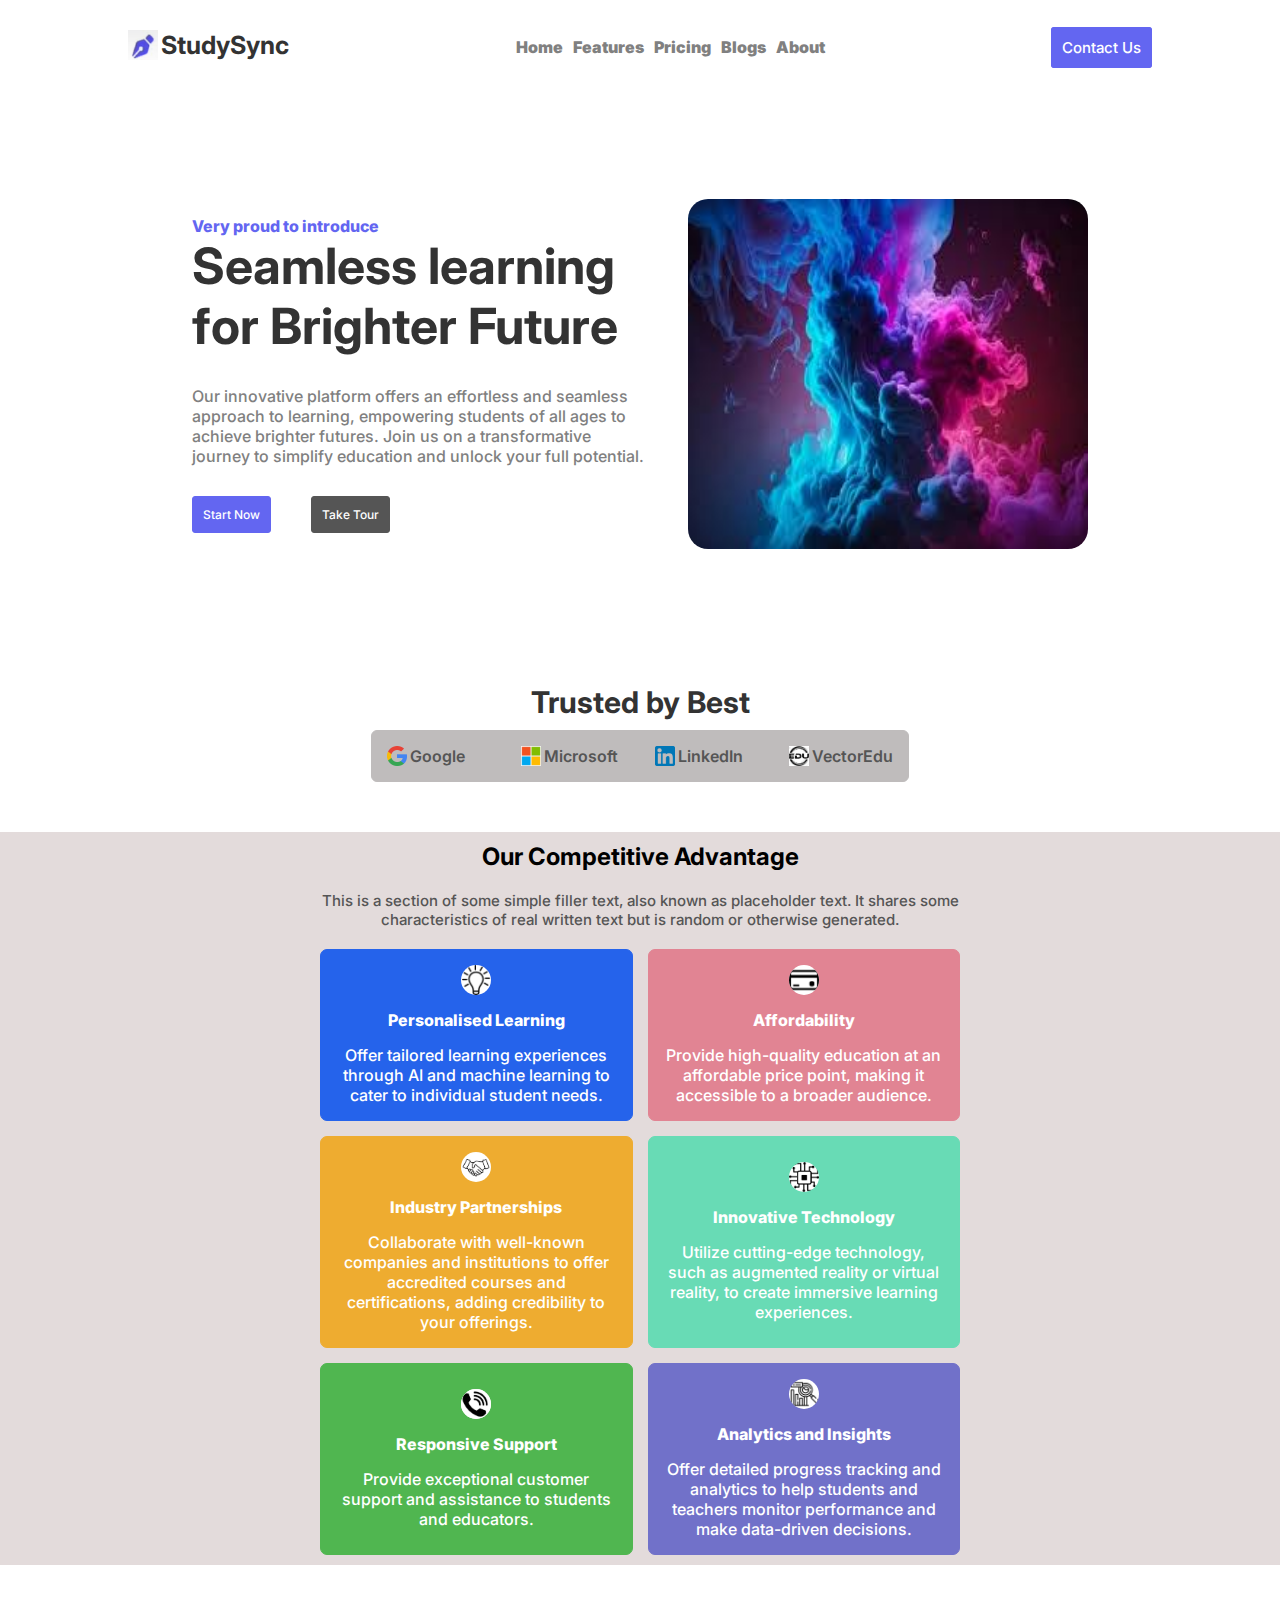
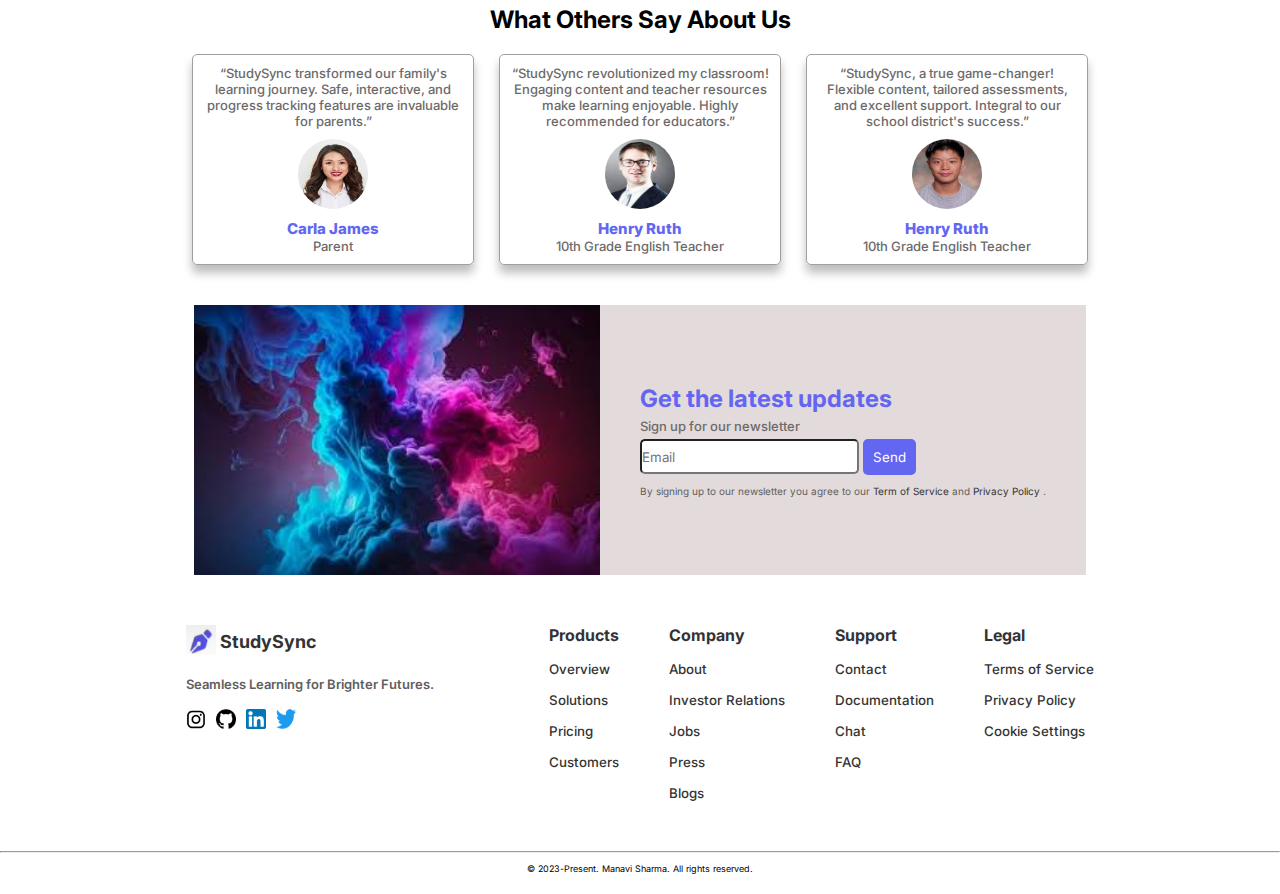
==== index.html @ 18773bde "Rename studysync.html to index.html" ====
<!DOCTYPE html>
<html lang="en">
<head>
    <meta charset="UTF-8">
    <meta name="viewport" content="width=device-width, initial-scale=1.0">
    <title>StudySync</title>
    <link rel="stylesheet" href="studysync.css">
    <link rel="shortcut icon" href="logo.png" type="image/x-icon">
</head>
<body>
    <header>
        <div class="headerbox">
            <div class="logobox">
                <a href="#logo"><img id="logoicon" src="logo.png" alt=""></a> 
                <a href="#studysync"> <p id="logotext">StudySync</p></a>
            </div>
            <nav id="nav">
                <a href="">Home</a>
                <a href="">Features</a>
                <a href="">Pricing</a>
                <a href="">Blogs</a>
                <a href="">About</a>
            </nav>
            <div id="button1">
                <a href="">Contact Us</a>
            </div>
        </div>
    </header>

    <div class="content">
        <div class="mainbox">
            <div class="leftbox">
<p id="p1">Very proud to introduce</p>
<p id="p2">Seamless learning for Brighter Future</p>
<p id="p3"> Our innovative platform offers an effortless and seamless approach to learning, empowering students of all ages to achieve brighter futures. Join us on a transformative journey to simplify education and unlock your full potential.</p>
 <div id="button2">
<a id="startbutton" href="">Start Now</a>  
 <a id="taketourbutton" href="">Take Tour</a> 
</div>        
</div>
            <div class="rightbox">
<img src="colorsplash.jpeg" alt="">
            </div>
        </div>
    </div>

    <div class="box">
        <p class="part1">Trusted by Best</p>
<div class="part2">
    <div class="logobox">
        <img src="google.webp" alt="">
        <span>Google</span>
    </div>
    <div class="logobox">
        <img src="Microsoft.png" alt="">
        <span>Microsoft</span>
    </div>
    <div class="logobox">
        <img src="linkedin.png" alt="">
        <span>LinkedIn</span>
    </div>
    <div class="logobox">
        <img src="VectorEdu.jpg" alt="">
        <span>VectorEdu</span>
    </div>

</div>
    </div>

<div class="greybox">
<div class="cardhead">
    <div class="head1">
        <span>Our Competitive Advantage</span>
    </div>
    <div class="head2">
        <p>This is a section of some simple filler text, also known as placeholder text. It shares some characteristics of real written text but is random or otherwise generated.</p>
    </div>
</div>


    <div class="cardsbox">
        <div class="card1">
            <img id="img" src="icon1.png" alt="">
            <div class="text">
<div class="heading">
    <span>Personalised Learning</span>
</div>
<div class="info">
<p> Offer tailored learning experiences through AI and machine learning to cater to individual student needs.</p>
</div>
            </div>
        </div>
        <div class="card2">
            <img id="img" src="icon2.png" alt="">
        
        <div class="text">
        <div class="heading">
            <span>Affordability</span>
        </div>
        <div class="info">
            <p>Provide high-quality education at an affordable price point, making it accessible to a broader audience.</p>
        </div>
        </div>
        </div>
        <div class="card3">
            <img id="img" src="icon3.jpg" alt="">
        
        <div class="text">
            <div class="heading">
                <span>Industry Partnerships</span>
            </div>
            <div class="info">
                <p> Collaborate with well-known companies and institutions to offer accredited courses and certifications, adding credibility to your offerings.</p>
            </div>
        </div>
    </div>
        <div class="card4">
            <img src="icon4.png" alt="" id="img">
            <div class="text">
                <div class="heading">
                   <span>Innovative Technology</span> 
                </div>
                <div class="info">
                    <p>Utilize cutting-edge technology, such as augmented reality or virtual reality, to create immersive learning experiences.</p>
                </div>
            </div>
        </div>
        <div class="card5">
            <img src="icon5.jpg" alt="" id="img">
            <div class="text">
                <div class="heading">
                    <span>Responsive Support</span>
                </div>
                <div class="info">
<p> Provide exceptional customer support and assistance to students and educators.</p>
                </div>
            </div>
        </div>
        <div class="card6">
            <img src="icon6.png" alt="" id="img">
            <div class="text">
                <div class="heading">
                    <span>Analytics and Insights</span>
                </div>
                <div class="info">
                    Offer detailed progress tracking and analytics to help students and teachers monitor performance and make data-driven decisions.
                </div>
            </div>
        </div>
        
    </div>
</div>

<div class="lastbox">
    <div class="testimonial">
        <div class="upperbox">
<span>What Others Say About Us</span>
        </div>
        <div class="lowerbox">
<div class="person1">
    <div class="review">
       <p> “StudySync transformed our family's learning journey. Safe, interactive, and progress tracking features are invaluable for parents.”</p> 
    </div>
    <img class="person" src="p1.jpeg" alt="">
    <div class="personinfo">
        <p class="name">Carla James</p>
        <p class="designation">Parent</p>
    </div>
</div>
<div class="person2">
    <div class="review">
        <p>“StudySync revolutionized my classroom! Engaging content and teacher resources make learning enjoyable. Highly recommended for educators.”</p> 
     </div>
     <img class="person" src="p2.jpeg" alt="">
     <div class="personinfo">
         <p class="name">Henry Ruth</p>
         <p class="designation">10th Grade English Teacher</p>
     </div>
</div>
<div class="person3">
    <div class="review">
        <p>“StudySync, a true game-changer! Flexible content, tailored assessments, and excellent support. Integral to our school district's success.”</p> 
     </div>
     <img class="person" src="p3.jpeg" alt="">
     <div class="personinfo">
         <p class="name">Henry Ruth</p>
         <p class="designation">10th Grade English Teacher</p>
     </div>
</div>
        </div>
    </div>

<div class="newsletter">
        <img class="imgbox" src="colorsplash.jpeg" alt="">

<div class="textbox">
    <div class="update"><p>Get the latest updates</p></div>
    <div class="sign"><p>Sign up for our newsletter</p></div>
    <div class="input">
<input type="email" class="mail" placeholder="Email"/>
<button class="send">Send</button></div>
<div class="agreement">
    By signing up to our newsletter you agree to our
    <a href="#" class="newslink">
        Term of Service
     </a> 
    and 
    <a href="#" class="newslink">
        Privacy Policy
    </a>.
</div>
    </div>
</div>
</div>

</div>

<div class="finalbox">

    <div class="companyinfo">
        <div class="logobox2">
            <a href="#logo"><img id="logoicon2" src="logo.png" alt=""></a> 
            <a href="#studysync"> <p id="logotext2">StudySync</p></a>
        </div>
        <p id="line">Seamless Learning for Brighter Futures.</p>
<div class="logoicons">
    <a href="#"> <img class="icons" src="insta.png" alt=""></a>
    <a href="#"><img class="icons" src="GITHUB.png" alt=""></a>
    <a href="#"><img class="icons" src="linkedin.png" alt=""></a>
    <a href="#"><img class="icons" src="twitter.png" alt=""></a>
</div>

    </div>


   <div class="right">
<div class="slip">
        <div class="title">Products</div>
        <div class="list">
            <a href="#">  <p>Overview</p></a>
                <a href="#"> <p>Solutions</p></a>
                    <a href="#">    <p>Pricing</p></a>
                        <a href="#">    <p>Customers</p></a>
        </div>
    </div>

    <div class="slip">
        <div class="title">Company</div>
        <div class="list">
            <a href="#">     <p>About</p> </a>
                <a href="#">     <p>Investor Relations</p></a>
                    <a href="#">     <p>Jobs</p></a>
                        <a href="#">     <p>Press</p></a>
                            <a href="#">     <p>Blogs</p></a>
        </div>
    </div>

    <div class="slip">
        <div class="title">Support</div>
        <div class="list">
            <a href="#">     <p>Contact</p></a>
                <a href="#">    <p>Documentation</p></a>
                    <a href="#">    <p>Chat</p></a>
                        <a href="#">     <p>FAQ</p></a>
        </div>
    </div>

    <div class="slip">
        <div class="title">Legal</div>
        <div class="list">
            <a href="#">    <p>Terms of Service</p></a>
                <a href="#">   <p>Privacy Policy</p></a>
                    <a href="#">   <p>Cookie Settings</p></a>
        </div>
    </div>
</div>

</div>



<hr>
<footer>
    <span>&#169 2023-Present. Manavi Sharma. All rights reserved.</span>
</footer>

</body>
</html>
---- studysync.css ----
@import url('https://fonts.googleapis.com/css2?family=Inter:wght@100;200;400;500;600;700&display=swap');
:root {
    --primary-color: #6366F1;
    --accent-color: #3f83f8;
    --text-color: #333333;
    --link-color: #2563eb;
    --background-color: #ffffff;
    --light-gray: #f0f0f0;
    --gray: #808080;
    --dark-gray: #555;
}
* {
    margin: 0;
    padding: 0;
    font-family: 'Inter', sans-serif;
    text-decoration: none;
}
body{
    height:100vh;
    width:100vw;
    background-color: var(--background-color);
    }
    header{
        display:flex;
        justify-content: center;
        margin-top:30px;
    }
.headerbox{
    width:80%;
    display:flex;
justify-content: space-between;
align-items: center;

} 
@media (max-width:825px) {
    .mainbox{
        display: flex;
        flex-direction: column;
        align-items: center;
    }
    .header{
        display: flex;
        justify-content: center;
    }
    #nav{
        display: none;
    }
    #button1{
display:none;
    }
    #button2{
        display: flex;
        justify-content: center;
        margin-bottom: 30px;
    }
    .rightbox{
        margin-right:50px;
    }
.part1{
    margin-top:300px;
}
.part2{
   grid-template-columns: repeat(2,1fr);
}
.head1{
    text-align: center;
}
.cardsbox{
    padding-right:70px;
}
.newsletter{
    display:flex;
    flex-direction:column;
    align-items: center;
}
.imgbox{width:320px;}}

@media (max-width:825px){
    .mail{height:20px;}
    .input{
        display:flex;
    }
    .textbox{
padding-bottom: 5px;
    }
    .finalbox{
        display: flex;
        flex-direction: column;
        gap:30px;
    }
    .companyinfo{
        display:flex;
        flex-direction: column;
        align-items:center;
    }
    .right{
        display:flex;
        flex-direction:column;
        align-items:center;
    }
    .list{
        text-align: center;
    }
    .title{
        text-align: center;
    }
}

.logobox{
    display:flex;
}
#logoicon{
    height:30px;
    width:30px;
}
#logotext{
    color: #333333;
    font-weight: bold;
    font-size: 25px;
}
nav{
    display: flex;
    gap:10px;
    font-weight:900;
}
nav a{
    color:var(--gray);
}
#button1 a{
    border:1px solid #6366F1;
background-color:#6366F1 ;
border-radius: 3px;
color:white;
font-weight:500 ;
font-size: 15px;
padding:10px;
}
.content{
    margin-top: 60px;
    display: flex;
    justify-content: center;
    align-items: center;
}
.mainbox{
    display:flex;
    width:70%;
    height:500px;
    align-items: center;

}

.leftbox{
    display:flex;
    flex-direction: column;
    justify-content: center;

    
}
.rightbox{
    display: flex;
    align-items: center;
    padding-left: 40px;
    justify-content: center;
}
#p1{
    color: #6366F1;
    font-weight: 800;
    font-size: medium;
    
   
}
.rightbox img{
    width:400px;
    height:350px;
    border-radius: 20px;
   
}
#p2{
    color: #333333;
   font-size: 50px;
   font-weight: bolder;
   padding-bottom: 30px;
}
#p3{
    color: #808080;
    font-weight: 500;
    padding-bottom: 30px;
}
#button2{
    display:flex;
    gap:40px;   
}
#startbutton{
    border:1px solid #6366F1;
    background-color:#6366F1 ;
    border-radius: 3px;
    color:white;
    font-weight:500 ;
    font-size: 12px;
    padding:10px;

}
#taketourbutton{
    border:1px solid #555 ;
    background-color:#555 ;
    border-radius: 3px;
    color:white;
    font-weight:500 ;
    font-size: 12px;
    padding:10px;  
}
.box{
    margin-top:60px;
 display:flex;
 flex-direction:column;
 align-items: center;   
}
.part1{
color: #333333;
font-weight: bold;
font-size:30px;
}
.part2{
display:grid;
grid-template-columns: repeat(4,1fr);
/*display:flex;
justify-content: space-between;*/
padding:15px;
margin-top: 10px;
gap:30px;
border: 1px solid #bfbcbc;
background-color:#bfbcbc;
border-radius: 6px;
}
.logobox{
    display: flex;
    gap:3px;
}
.part2 img{
    width:20px;
    height:20px;
}
.part2 span{
    color: #555;
    font-weight: 600;
}
.cardhead{
     margin:auto;
     margin-top: 50px;
    width:50%;
    display: flex;
    flex-direction: column;
    justify-content: center;
    align-items: center;
    gap:20px;
    padding-top: 10px;
}
.head1{
    font-weight: bold;
    font-size: x-large;
}
.head2{
    color:#555;
    font-weight: 500;
    text-align: center;
    font-size: 15px;
}



.cardsbox{
    display: grid;
    grid-template-columns: repeat(2,1fr);  
    gap:15px;
    width:50%;
    margin:auto;
    margin-top: 20px;
}
#img{
    height:30px;
    width:30px;
    background-color: #ffffff;
    border-radius: 50%;
}
.card1{
    gap:15px;
    display:flex;
    flex-direction: column;
    justify-content: center;
    align-items: center;
    border: 1px solid #2563eb;
    background-color: #2563eb ;
    border-radius: 7px;
    padding:15px;
}
.card2{
    gap:15px;
    display:flex;
    flex-direction: column;
    justify-content: center;
    align-items: center;
    border: 1px solid rgb(225, 132, 147);
    background-color:rgb(225, 132, 147) ;
    border-radius: 7px;
    padding:15px;
}
.card3{
    gap:15px;
    display:flex;
    flex-direction: column;
    justify-content: center;
    align-items: center;
    border: 1px solid rgb(238, 172, 48) ;
    background-color:rgb(238, 172, 48) ;
    border-radius: 7px;
    padding:15px;
}
.card4{
    gap:15px;
    display:flex;
    flex-direction: column;
    justify-content: center;
    align-items: center;
    border: 1px solid rgb(104, 219, 181) ;
    background-color: rgb(104, 219, 181) ;
    border-radius: 7px;
    padding:15px;
}
.card5{
    gap:15px;
    display:flex;
    flex-direction: column;
    justify-content: center;
    align-items: center;
    border: 1px solid rgb(80, 182, 80);
    background-color: rgb(80, 182, 80) ;
    border-radius: 7px;
    padding:15px;
}
.card6{
    gap:15px;
    display:flex;
    flex-direction: column;
    justify-content: center;
    align-items: center;
    border: 1px solid rgb(113, 113, 201);
    background-color:rgb(113, 113, 201) ;
    border-radius: 7px;
    padding:15px;
}
.text{
    display: flex;
    flex-direction: column;
    align-items: center;
    color:white;
    gap:15px;
}
.heading{
    
font-weight: 800;
}
.info{
    font-weight: 500;
    text-align: center;
}
.greybox{

    padding-bottom:10px ;
    background-color: #e3dbdb;
}
.testimonial{
   width:70%;
    margin:auto;
    margin-top:40px;
    display:flex;
    flex-direction: column;
    align-items: center;
    gap:20px;
}
.upperbox{
font-weight: bold;
font-size: x-large;
}
.lowerbox{
   display:grid;
   grid-template-columns: repeat(3,1fr);
   gap:25px;
}
.person{
    height:70px;
    width:70px;
    border-radius: 50%;

}
.person1{
    gap:10px;
    display: flex;
    flex-direction: column;
    align-items: center;
    justify-content: center;
    border:1px solid rgb(163, 158, 158);
    box-shadow: 0 8px 10px rgba(0, 0, 0, 0.259);
    border-radius: 5px;
    padding:10px;
}
.person2{
    gap:10px;
    display: flex;
    flex-direction: column;
    align-items: center;
    justify-content: center;
    border:1px solid rgb(163, 158, 158);
    box-shadow: 0 8px 10px rgba(0, 0, 0, 0.259);
    border-radius: 5px;
    padding:10px;
}
.person3{
    gap:10px;
    display: flex;
    flex-direction: column;
    align-items: center;
    justify-content: center;
    border:1px solid rgb(163, 158, 158);
    box-shadow: 0 8px 10px rgba(0, 0, 0, 0.259);
    border-radius: 5px;
    padding:10px;
}
.review{
    color:#6d6a6a;
    font-weight: 500;
    font-size: small;
    text-align: center;
}
.personinfo{
    display:flex;
    flex-direction:column;
    align-items: center;
}
.name{
    color:#6366F1;
    font-weight: 800;
    font-size: 15px;
}
.designation{
    color:#6d6a6a;
    font-size: small;
    font-weight: 500;
}
.newsletter{
    display: flex;
    width:71%;
    justify-content: center;
    margin:auto;
    margin-top:40px;
}
.textbox{
    background-color: #e3dbdb ;
    display: flex;
    flex-direction: column;
   padding-right:40px;
   padding-left: 40px;
    justify-content: center;
    gap:5px;
}
.imgbox{
    height:270px;
}
.update{
    color:#6366F1;
    font-size: x-large;
    font-weight: bold;
}
.sign{
    color:#6d6a6a;
    font-size: small;
    font-weight: 500;
}
.agreement{
    color:#615e5e;
    font-size:x-small;
   margin-top:5px;
}
.mail{
    height:31px;
    border-radius: 5px;
}
.send{
    background-color: #6366F1;
    color:#ffffff;
    padding: 10px;
    border-radius: 5px;
    border:none;
}
.finalbox{
    display:flex;
  justify-content: space-between;  
width:71%;
margin:auto;
margin-top:50px;
}
.companyinfo{
    display: flex;
    flex-direction: column;
    gap:17px;
}
.logobox2{
    display:flex;
    gap:4px;

}
#logoicon2{
    height:30px;
    width:30px;
}
#logotext2{
    color: #333333;
    font-weight: bold;
    font-size: large;
    display: flex;
    align-items: flex-end;
    padding-top: 6px;
}
#line{
    font-size: small;
    font-weight: 600;
    color: #615e5e;
}
.logoicons{
    display:flex;
    justify-content: flex-start;
    gap:10px;
}
.icons{
    width:20px;
    height:20px;
    color: #555;
}
.right{
    display: flex;
    justify-content: space-between;
    gap:50px;
}
.slip{
    display: flex;
    flex-direction: column;
    gap:16px;
}
.title{
    color: #333333;
    font-weight: bold;
}
.list{
    display: flex;
    flex-direction: column;
    color: #5a5757;
    gap:15px;
    font-weight: 500;
    font-size: smaller;
}

footer{
   padding-bottom: 20px;
text-align: center;
font-size: xx-small;
margin-top: 10px;
}
hr{
    margin-top: 50px;
}
   a {
    color: #333333;
    text-decoration: none;
}
.rightbox:hover{
    transform: scale(1.04);
}
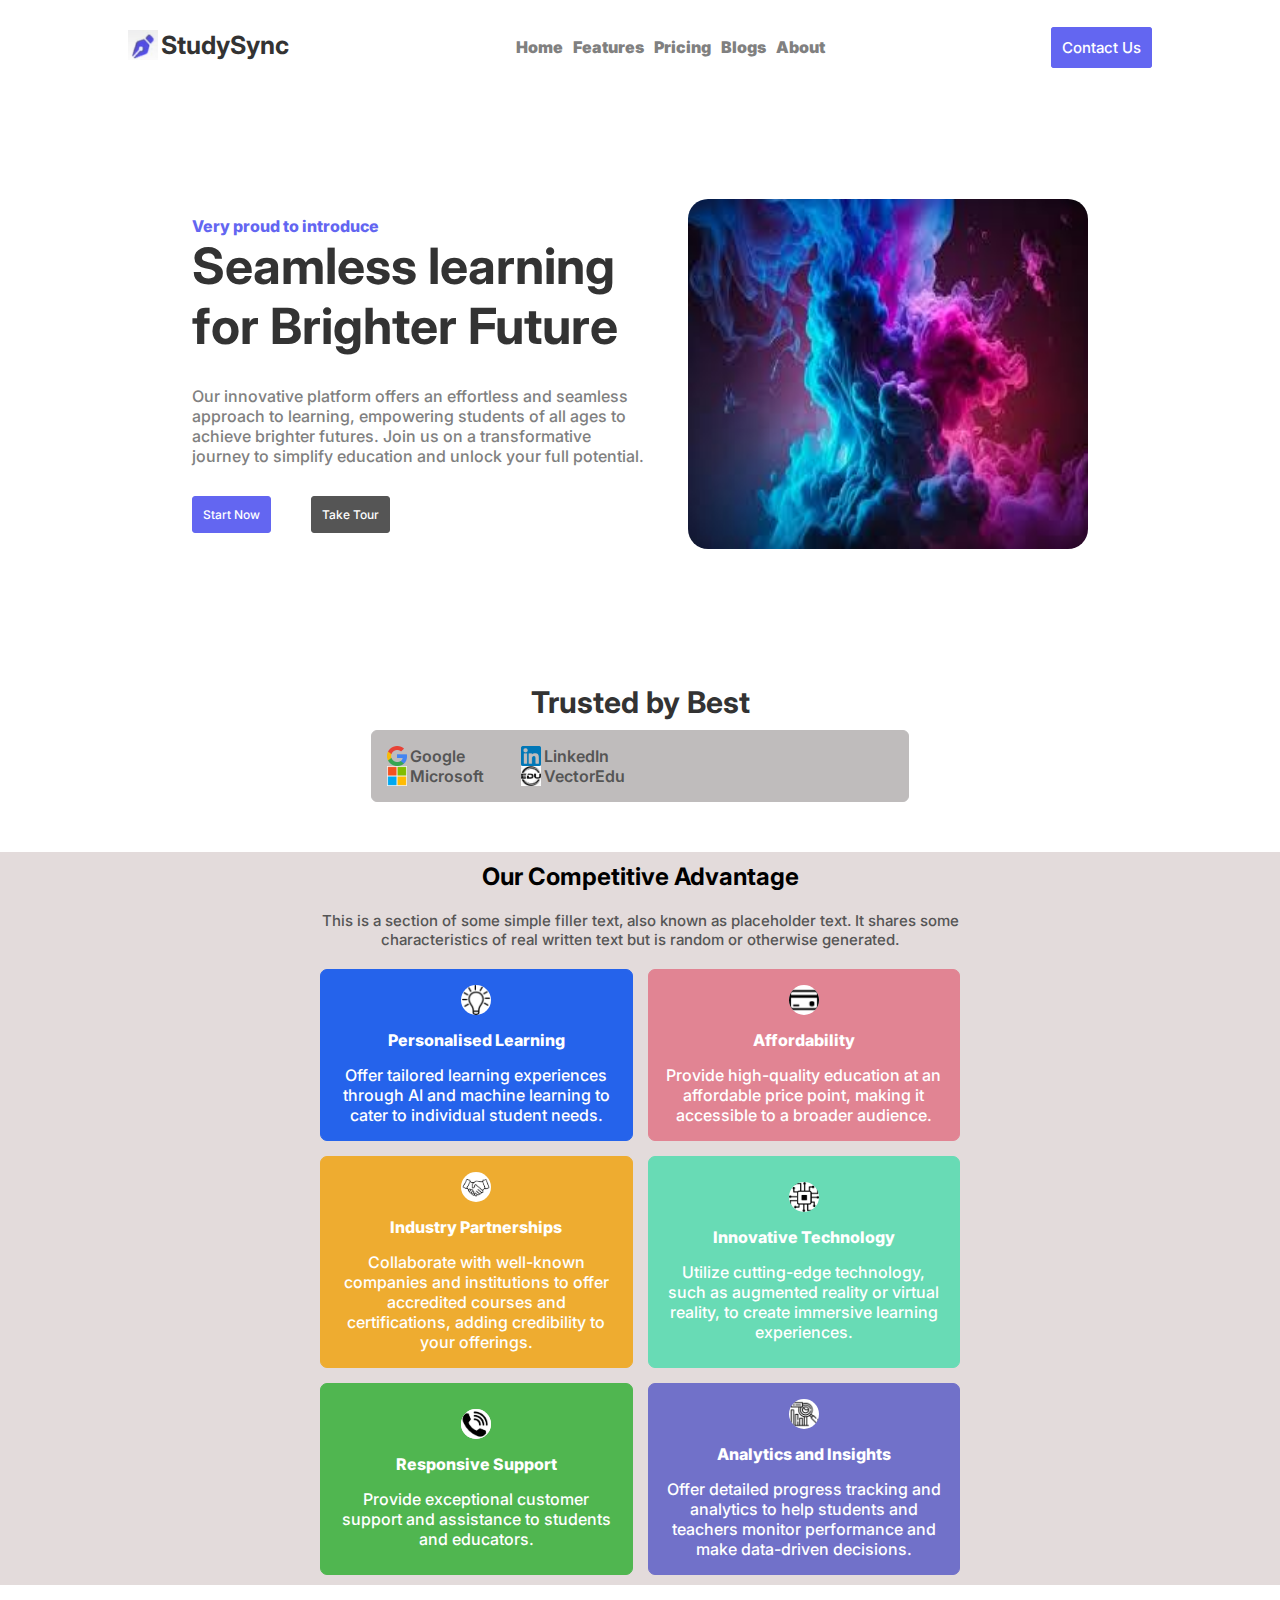
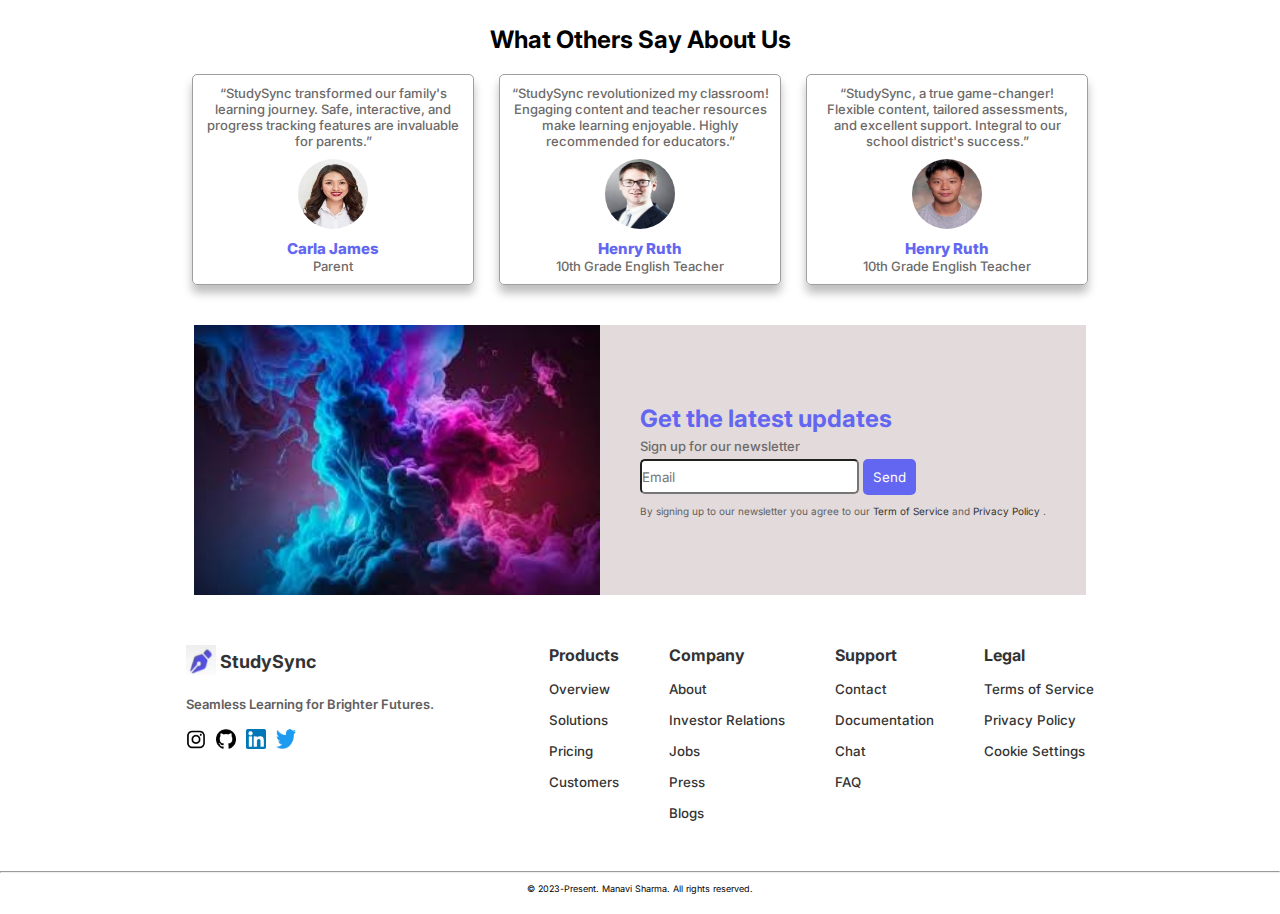
==== commit ed1b048b: "added" ====
--- a/index.html
+++ b/index.html
@@ -39,7 +39,7 @@
 </div>        
 </div>
             <div class="rightbox">
-<img src="colorsplash.jpeg" alt="">
+<img id="colorsplash" src="colorsplash.jpeg" alt="">
             </div>
         </div>
     </div>
@@ -47,6 +47,7 @@
     <div class="box">
         <p class="part1">Trusted by Best</p>
 <div class="part2">
+    <div class="sec1">
     <div class="logobox">
         <img src="google.webp" alt="">
         <span>Google</span>
@@ -55,6 +56,8 @@
         <img src="Microsoft.png" alt="">
         <span>Microsoft</span>
     </div>
+</div>
+<div class="sec2">
     <div class="logobox">
         <img src="linkedin.png" alt="">
         <span>LinkedIn</span>
@@ -63,7 +66,7 @@
         <img src="VectorEdu.jpg" alt="">
         <span>VectorEdu</span>
     </div>
-
+</div>
 </div>
     </div>
 
--- a/studysync.css
+++ b/studysync.css
@@ -16,6 +16,7 @@
     text-decoration: none;
 }
 body{
+    overflow-x: hidden;
     height:100vh;
     width:100vw;
     background-color: var(--background-color);
@@ -32,7 +33,22 @@
 align-items: center;
 
 } 
-@media (max-width:825px) {
+@media (max-width:725px) {
+    .box{
+        padding-top: 100px;
+    }
+    .part2{
+        display:flex;
+        flex-direction: column;
+        width:270px;  
+    }
+   .logobox{
+    padding:5px;
+   }
+    #colorsplash{
+        width:300px;
+        height: 300px;
+    }
     .mainbox{
         display: flex;
         flex-direction: column;
@@ -66,7 +82,8 @@
     text-align: center;
 }
 .cardsbox{
-    padding-right:70px;
+    display: flex;
+    flex-direction: column;
 }
 .newsletter{
     display:flex;
